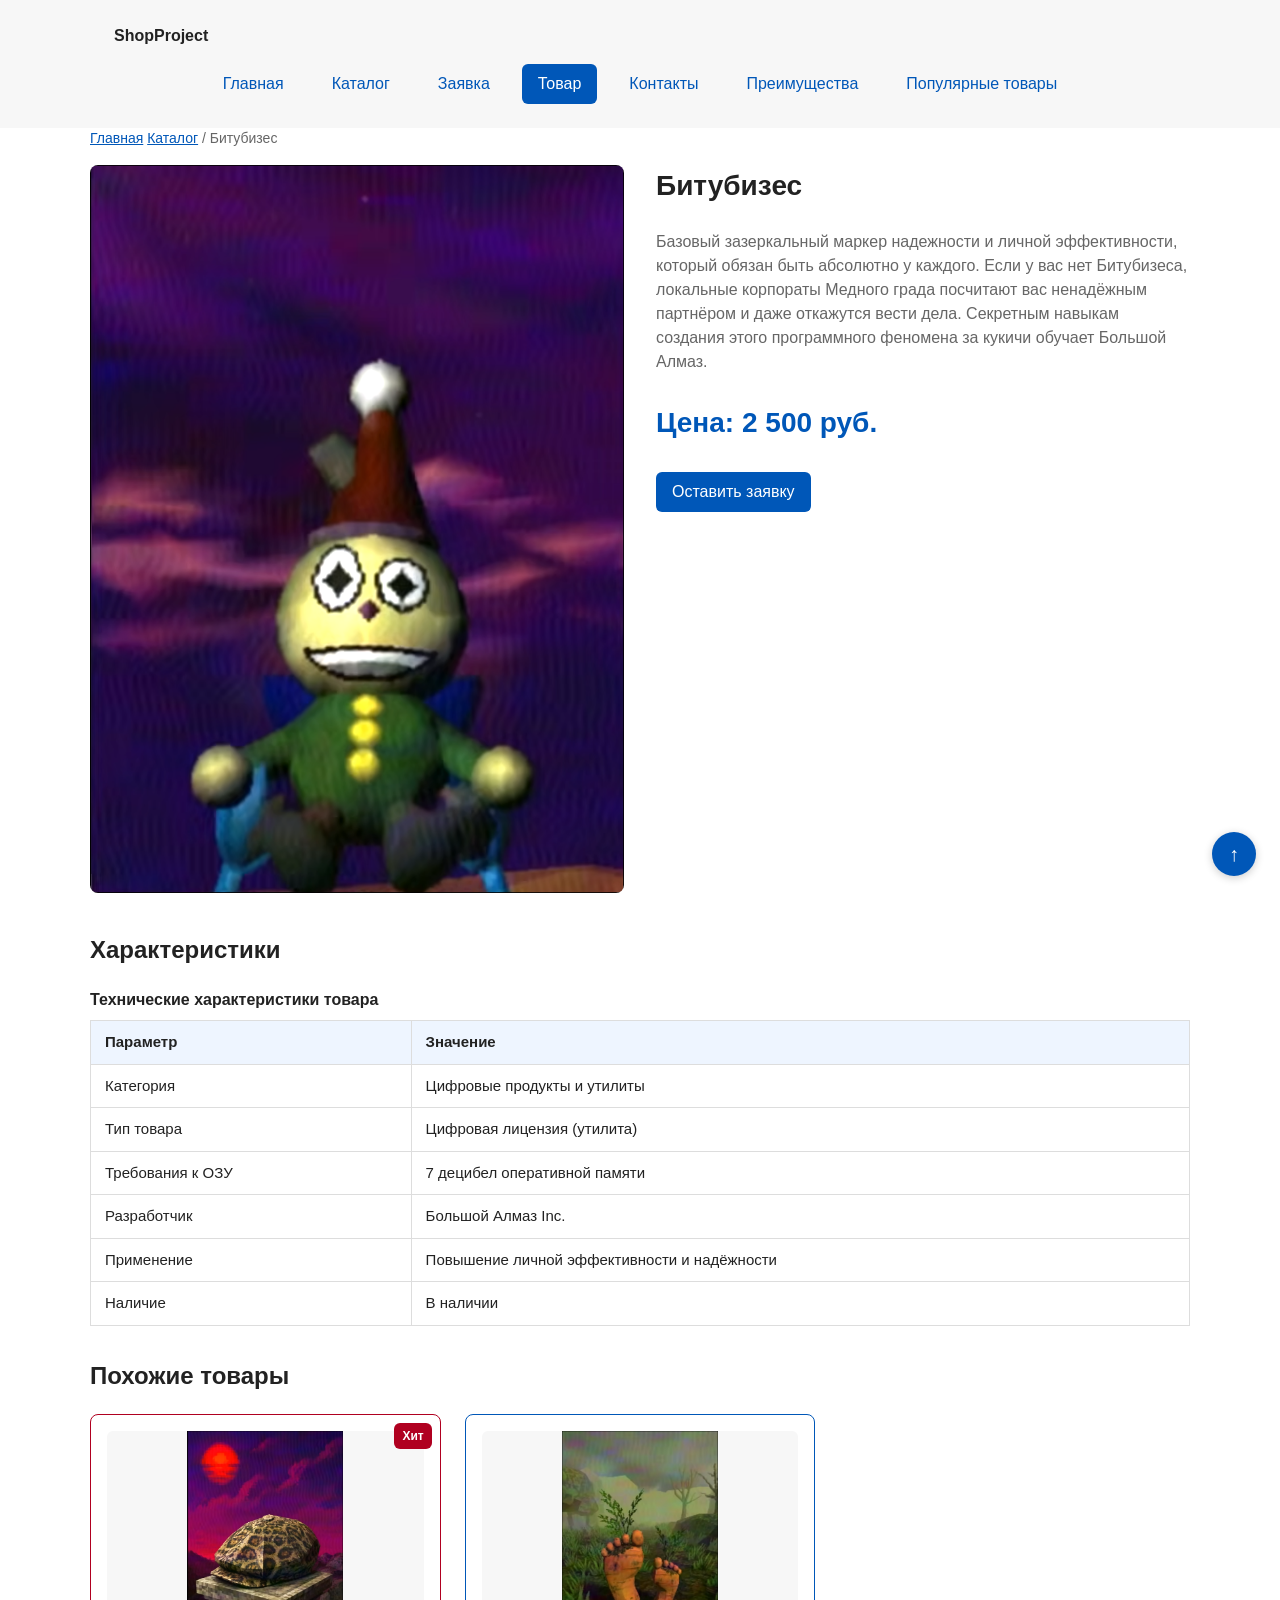
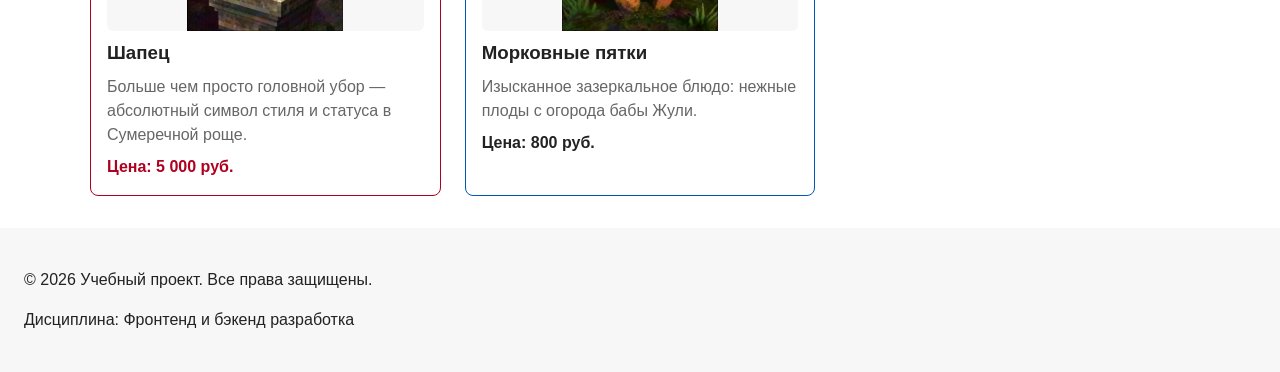
==== bitubisas.html @ 280f4b47 "feat: сделать карточки товаров кликабельными, добавить страницы Битубизес и Морковные пятки - Каждая" ====
<!DOCTYPE html>
<html lang="ru">
<head>
    <meta charset="UTF-8">
    <meta name="viewport" content="width=device-width, initial-scale=1.0">
    <meta name="description" content="Битубизес — цифровая лицензия (утилита) для личной эффективности.">
    <title>Битубизес — Учебный интернет-магазин</title>
    <link rel="stylesheet" href="css/style.css">
    <script src="js/main.js" defer></script>
</head>
<body>
    <header class="site-header">
        <div class="site-header__inner">
            <a class="site-header__logo" href="index.html">ShopProject</a>
            <nav class="site-nav" aria-label="Основная навигация">
                <ul class="site-nav__list">
                    <li class="site-nav__item">
                        <a class="site-nav__link" href="index.html">Главная</a>
                    </li>
                    <li class="site-nav__item">
                        <a class="site-nav__link" href="catalog.html">Каталог</a>
                    </li>
                    <li class="site-nav__item">
                        <a class="site-nav__link" href="order.html">Заявка</a>
                    </li>
                    <li class="site-nav__item">
                        <a class="site-nav__link site-nav__link--active" href="bitubisas.html">Товар</a>
                    </li>
                    <li class="site-nav__item">
                        <a class="site-nav__link" href="contacts.html">Контакты</a>
                    </li>
                    <li class="site-nav__item">
                        <a class="site-nav__link" href="index.html#advantages">Преимущества</a>
                    </li>
                    <li class="site-nav__item">
                        <a class="site-nav__link" href="index.html#popular">Популярные товары</a>
                    </li>
                </ul>
            </nav>
        </div>
    </header>
    <main>
        <nav class="breadcrumbs" aria-label="Хлебные крошки">
            <a class="breadcrumbs__link" href="index.html">Главная</a>
            <a class="breadcrumbs__link" href="catalog.html">Каталог</a>
            <span class="breadcrumbs__current">Битубизес</span>
        </nav>

        <section class="section product-detail">
            <div class="product-detail__inner">
                <div class="product-detail__media">
                    <img
                        class="product-detail__image"
                        src="images/Bitubisas.png"
                        alt="Фото Битубизеса — зазеркального маркера надежности"
                        width="400"
                        height="300"
                    >
                </div>
                <div class="product-detail__info">
                    <h1 class="product-detail__title">Битубизес</h1>
                    <p class="product-detail__description">
                        Базовый зазеркальный маркер надежности и личной эффективности, который
                        обязан быть абсолютно у каждого. Если у вас нет Битубизеса, локальные
                        корпораты Медного града посчитают вас ненадёжным партнёром и даже откажутся
                        вести дела. Секретным навыкам создания этого программного феномена за
                        кукичи обучает Большой Алмаз.
                    </p>

                    <p class="product-detail__price product-detail__price--big">
                        Цена: 2 500 руб.
                    </p>

                    <button
                        class="button button--primary product-detail__order-btn"
                        type="button"
                        data-product="Битубизес"
                    >
                        Оставить заявку
                    </button>
                </div>
            </div>
        </section>

        <section class="section" id="characteristics">
            <h2>Характеристики</h2>
            <table class="product-table">
                <caption>Технические характеристики товара</caption>
                <thead>
                    <tr>
                        <th scope="col">Параметр</th>
                        <th scope="col">Значение</th>
                    </tr>
                </thead>
                <tbody>
                    <tr>
                        <td>Категория</td>
                        <td>Цифровые продукты и утилиты</td>
                    </tr>
                    <tr>
                        <td>Тип товара</td>
                        <td>Цифровая лицензия (утилита)</td>
                    </tr>
                    <tr>
                        <td>Требования к ОЗУ</td>
                        <td>7 децибел оперативной памяти</td>
                    </tr>
                    <tr>
                        <td>Разработчик</td>
                        <td>Большой Алмаз Inc.</td>
                    </tr>
                    <tr>
                        <td>Применение</td>
                        <td>Повышение личной эффективности и надёжности</td>
                    </tr>
                    <tr>
                        <td>Наличие</td>
                        <td>В наличии</td>
                    </tr>
                </tbody>
            </table>
        </section>

        <section class="section">
            <h2>Похожие товары</h2>
            <div class="products-grid">
                <a href="product.html" class="product-card product-card--discount" aria-label="Шапец — 5 000 руб.">
                    <span class="product-card__badge">Хит</span>
                    <img class="product-card__image" src="images/Shapec.png" alt="Шапец — головной убор статуса">
                    <h3 class="product-card__title">Шапец</h3>
                    <p class="product-card__description">Больше чем просто головной убор — абсолютный символ стиля и статуса в Сумеречной роще.</p>
                    <p class="product-card__price">Цена: 5 000 руб.</p>
                </a>
                <a href="morkovnye-piatki.html" class="product-card product-card--featured" aria-label="Морковные пятки — 800 руб.">
                    <img class="product-card__image" src="images/Morkovniy_piatky.png" alt="Морковные пятки — гастрономическое открытие">
                    <h3 class="product-card__title">Морковные пятки</h3>
                    <p class="product-card__description">Изысканное зазеркальное блюдо: нежные плоды с огорода бабы Жули.</p>
                    <p class="product-card__price">Цена: 800 руб.</p>
                </a>
            </div>
        </section>
    </main>

    <!-- Модальное окно заявки -->
    <dialog class="order-dialog" id="order-dialog" aria-labelledby="order-dialog-title">
        <h2 class="order-dialog__title" id="order-dialog-title">Оформление заявки</h2>
        <form class="order-form" id="order-form" action="#" method="post" novalidate>
            <input id="selected-product" name="selected-product" type="hidden">

            <div class="order-form__field">
                <label class="order-form__label" for="order-name">Имя</label>
                <input
                    class="order-form__input"
                    id="order-name"
                    name="name"
                    type="text"
                    placeholder="Введите ваше имя"
                    minlength="2"
                    autocomplete="given-name"
                    required
                >
            </div>

            <div class="order-form__field">
                <label class="order-form__label" for="order-email">E-mail</label>
                <input
                    class="order-form__input"
                    id="order-email"
                    name="email"
                    type="email"
                    placeholder="example@mail.ru"
                    autocomplete="email"
                    required
                >
            </div>

            <div class="order-form__field">
                <label class="order-form__label" for="order-phone">Телефон</label>
                <input
                    class="order-form__input"
                    id="order-phone"
                    name="phone"
                    type="tel"
                    inputmode="tel"
                    placeholder="+7 (900) 000-00-00"
                    pattern="^[\+]?[0-9\s\-\(\)]{10,20}$"
                    required
                >
            </div>

            <div class="order-form__field">
                <label class="order-form__label" for="order-topic">Тема заявки</label>
                <select class="order-form__select" id="order-topic" name="topic" required>
                    <option value="">Выберите тему</option>
                    <option value="product">Заказ товара</option>
                    <option value="consultation">Консультация</option>
                    <option value="delivery">Доставка</option>
                </select>
            </div>

            <div class="order-form__field">
                <label class="order-form__label" for="order-comment">Комментарий</label>
                <textarea
                    class="order-form__textarea"
                    id="order-comment"
                    name="comment"
                    rows="4"
                    placeholder="Укажите дополнительную информацию"
                ></textarea>
            </div>

            <div class="order-form__field order-form__field--checkbox">
                <label>
                    <input
                        id="order-agreement"
                        name="agreement"
                        type="checkbox"
                        required
                    >
                    Я согласен на обработку данных
                </label>
            </div>

            <div class="order-form__actions">
                <button class="button button--secondary" type="button" id="close-order-dialog">Закрыть</button>
                <button class="button button--primary" type="submit">Отправить заявку</button>
            </div>
        </form>
    </dialog>

    <p class="success-message" id="success-message" hidden>
        Форма успешно отправлена!
    </p>

    <a class="scroll-top" href="#" aria-label="Наверх">↑</a>

    <footer class="site-footer">
        <p>&copy; 2026 Учебный проект. Все права защищены.</p>
        <p>Дисциплина: Фронтенд и бэкенд разработка</p>
    </footer>
</body>
</html>
---- css/style.css ----
/* ===============================
1. Переменные проекта
=============================== */

:root {
  /* Основные цвета проекта */
  --color-bg: #ffffff;
  --color-text: #222222;
  --color-muted: #666666;
  --color-primary: #0057b8;
  --color-primary-dark: #003f86;
  --color-border: #dddddd;
  --color-surface: #f7f7f7;
  --color-surface-accent: #eef5ff;
  --color-danger: #b00020;
  --color-success: #168a2f;
  --color-success-bg: #eefaf0;
  --color-white: #ffffff;

  /* Отступы */
  --space-xs: 4px;
  --space-sm: 8px;
  --space-md: 16px;
  --space-lg: 24px;
  --space-xl: 32px;

  /* Скругления */
  --radius-sm: 6px;
  --radius-md: 8px;
  --radius-lg: 12px;

  /* Размеры */
  --container-width: 1100px;
}

/* ===============================
2. Базовые стили
=============================== */

* {
  box-sizing: border-box;
}

body {
  margin: 0;
  font-family: Arial, sans-serif;
  line-height: 1.5;
  color: var(--color-text);
  background-color: var(--color-bg);
}

/* ===============================
3. БЭМ-компоненты
=============================== */

/* --- Шапка сайта (site-header) --- */

.site-header {
  background-color: var(--color-surface);
  position: sticky;
  top: 0;
  z-index: 100;
}

.site-header__inner {
  max-width: var(--container-width);
  margin: 0 auto;
  padding: var(--space-lg);
}

.site-header__logo {
  font-weight: 700;
  color: var(--color-text);
  text-decoration: none;
}

/* --- Навигация (site-nav) --- */

.site-nav__list {
  display: flex;
  flex-wrap: wrap;
  justify-content: center;
  align-items: center;
  gap: var(--space-md);
  padding: 0;
  margin: var(--space-md) 0 0;
  list-style: none;
}

.site-nav__link {
  display: inline-block;
  padding: var(--space-sm) var(--space-md);
  color: var(--color-primary);
  text-decoration: none;
  border-radius: var(--radius-sm);
}

.site-nav__link:hover {
  color: var(--color-white);
  background-color: var(--color-primary);
}

.site-nav__link:focus-visible {
  outline: 2px solid var(--color-primary);
  outline-offset: 3px;
}

.site-nav__link--active {
  color: var(--color-white);
  background-color: var(--color-primary);
}

/* --- Кнопки (button) --- */

.button {
  display: inline-block;
  padding: var(--space-sm) var(--space-md);
  border: none;
  border-radius: var(--radius-sm);
  font: inherit;
  text-decoration: none;
  cursor: pointer;
}

.button--primary {
  color: var(--color-white);
  background-color: var(--color-primary);
}

.button--primary:hover {
  background-color: var(--color-primary-dark);
}

.button--secondary {
  color: var(--color-primary);
  background-color: transparent;
  border: 1px solid var(--color-primary);
}

.button--secondary:hover {
  color: var(--color-white);
  background-color: var(--color-primary);
}

.button:focus-visible {
  outline: 2px solid var(--color-primary);
  outline-offset: 3px;
}

.button:disabled,
.button--disabled {
  opacity: 0.6;
  cursor: not-allowed;
}

/* --- Хлебные крошки (breadcrumbs) --- */

.breadcrumbs {
  max-width: var(--container-width);
  margin: 0 auto var(--space-md);
  font-size: 14px;
  color: var(--color-muted);
}

.breadcrumbs__link {
  color: var(--color-primary);
}

.breadcrumbs__current::before {
  content: " / ";
  color: var(--color-muted);
}

/* --- Hero-секция (hero) --- */

.hero {
  max-width: var(--container-width);
  margin: 0 auto var(--space-xl);
  padding: var(--space-xl) var(--space-lg);
  background-color: var(--color-surface-accent);
  border-radius: var(--radius-lg);
}

/* --- Секции (section) --- */

.section {
  max-width: var(--container-width);
  margin: 0 auto var(--space-xl);
}

/* --- Карточка товара (product-card) --- */

.product-card {
  display: flex;
  flex-direction: column;
  gap: var(--space-sm);
  padding: var(--space-md);
  border: 1px solid var(--color-border);
  border-radius: var(--radius-md);
  background-color: var(--color-bg);
  position: relative;
  text-decoration: none;
  color: inherit;
}

.product-card:hover {
  border-color: var(--color-primary);
  box-shadow: 0 4px 12px rgba(0, 87, 184, 0.15);
}

.product-card__image {
  width: 100%;
  height: auto;
  max-height: 200px;
  object-fit: contain;
  border-radius: var(--radius-sm);
  background-color: var(--color-surface);
}

.product-card--featured {
  border-color: var(--color-primary);
}

.product-card--discount {
  border-color: var(--color-danger);
}

.product-card__title {
  margin: 0;
  color: var(--color-text);
}

.product-card__description {
  margin: 0;
  color: var(--color-muted);
}

.product-card__price {
  margin: 0;
  font-weight: 700;
}

.product-card--discount .product-card__price {
  color: var(--color-danger);
}

.product-card__button {
  margin-top: auto;
  align-self: flex-start;
}

/* --- Бейдж карточки товара --- */

.product-card__badge {
  position: absolute;
  top: var(--space-sm);
  right: var(--space-sm);
  padding: 4px 8px;
  font-size: 12px;
  font-weight: 700;
  color: var(--color-white);
  background-color: var(--color-danger);
  border-radius: var(--radius-sm);
}

/* --- Сетка товаров (products-grid) --- */

.products-grid {
  display: grid;
  grid-template-columns: repeat(3, 1fr);
  gap: var(--space-lg);
}

/* --- Таблица (product-table) --- */

.product-table {
  width: 100%;
  border-collapse: collapse;
  font-size: 15px;
}

.product-table caption {
  text-align: left;
  font-weight: 700;
  font-size: 16px;
  padding-bottom: var(--space-sm);
  color: var(--color-text);
}

.product-table th,
.product-table td {
  padding: 10px 14px;
  border: 1px solid var(--color-border);
  text-align: left;
}

.product-table thead {
  background-color: var(--color-surface-accent);
}

.product-table th {
  font-weight: 700;
  color: var(--color-text);
}

/* --- Сетка каталога (catalog-layout) --- */

.catalog-layout {
  max-width: var(--container-width);
  margin: 0 auto var(--space-xl);
  display: grid;
  grid-template-columns: 260px 1fr;
  grid-template-areas: "filters products";
  gap: var(--space-lg);
}

.catalog-filters {
  grid-area: filters;
  padding: var(--space-md);
  border: 1px solid var(--color-border);
  border-radius: var(--radius-md);
  background-color: var(--color-surface);
}

.catalog-products {
  grid-area: products;
}

/* --- Фильтры (filters-form) --- */

.filters-form {
  display: grid;
  gap: var(--space-md);
}

.filters-form fieldset {
  margin: 0;
  padding: var(--space-md);
  border: 1px solid var(--color-border);
  border-radius: var(--radius-sm);
}

.filters-form legend {
  font-weight: 700;
}

.filters-form label {
  display: block;
  margin-bottom: var(--space-sm);
}

.filters-form input[type="number"] {
  width: 100%;
  padding: 8px 10px;
  border: 1px solid var(--color-border);
  border-radius: var(--radius-sm);
  font: inherit;
}

/* --- Боковая информация (aside-info) --- */

.aside-info {
  max-width: var(--container-width);
  margin: 0 auto var(--space-xl);
  padding: var(--space-md);
  border-left: 4px solid var(--color-primary);
  background-color: var(--color-surface);
}

/* --- Модальное окно (order-dialog) --- */

.order-dialog {
  width: min(100% - 32px, 560px);
  padding: var(--space-lg);
  border: none;
  border-radius: var(--radius-lg);
}

.order-dialog::backdrop {
  background-color: rgba(0, 0, 0, 0.5);
}

.order-dialog__title {
  margin-top: 0;
}

/* --- Форма заявки (order-form) --- */

.order-form__field {
  margin-bottom: var(--space-md);
}

.order-form__label {
  display: block;
  margin-bottom: var(--space-xs);
}

.order-form__input,
.order-form__select,
.order-form__textarea {
  width: 100%;
  padding: 10px 12px;
  border: 1px solid var(--color-border);
  border-radius: var(--radius-sm);
  font: inherit;
}

.order-form__input:hover,
.order-form__select:hover,
.order-form__textarea:hover {
  border-color: var(--color-primary);
}

.order-form__input:focus-visible,
.order-form__select:focus-visible,
.order-form__textarea:focus-visible {
  outline: 2px solid var(--color-primary);
  outline-offset: 3px;
}

.order-form__actions {
  display: flex;
  gap: var(--space-md);
  margin-top: var(--space-lg);
}

/* ===============================
4. Подвал сайта (site-footer)
=============================== */

.site-footer {
  background-color: var(--color-surface);
  padding: var(--space-lg);
}

/* ===============================
5. Сообщения об успехе
=============================== */

.success-message {
  max-width: var(--container-width);
  margin: var(--space-lg) auto;
  padding: var(--space-md);
  border-left: 4px solid var(--color-success);
  background-color: var(--color-success-bg);
}

/* ===============================
6. Навигация и якорные ссылки
=============================== */

html {
  scroll-behavior: smooth;
}

a {
  color: var(--color-primary);
}

a:hover {
  color: var(--color-primary-dark);
}

a:focus-visible {
  outline: 2px solid var(--color-primary);
  outline-offset: 3px;
}

:target {
  outline: 2px dashed var(--color-primary);
  outline-offset: 4px;
}

/* ===============================
7. Страница карточки товара
=============================== */

.product-detail__inner {
  display: grid;
  grid-template-columns: 1fr 1fr;
  gap: var(--space-xl);
}

.product-detail__image {
  width: 100%;
  height: auto;
  border-radius: var(--radius-md);
  background-color: var(--color-surface);
}

.product-detail__title {
  margin-top: 0;
  font-size: 28px;
}

.product-detail__description {
  color: var(--color-muted);
}

.product-detail__price {
  font-size: 24px;
  font-weight: 700;
  color: var(--color-primary);
}

.product-detail__price--big {
  font-size: 28px;
}

/* ===============================
8. Страница заявки (order-page)
=============================== */

.order-page__form {
  max-width: 600px;
  margin-top: var(--space-lg);
}

/* ===============================
9. Кнопка «Наверх» (scroll-top)
=============================== */

.scroll-top {
  position: fixed;
  bottom: var(--space-lg);
  right: var(--space-lg);
  width: 44px;
  height: 44px;
  border-radius: 50%;
  display: flex;
  align-items: center;
  justify-content: center;
  font-size: 20px;
  color: var(--color-white);
  background-color: var(--color-primary);
  border: none;
  cursor: pointer;
  text-decoration: none;
  z-index: 200;
  box-shadow: 0 2px 8px rgba(0, 0, 0, 0.2);
}

.scroll-top:hover {
  background-color: var(--color-primary-dark);
}

/* ===============================
10. Адаптивность сетки товаров
=============================== */

@media (max-width: 768px) {
  .products-grid {
    grid-template-columns: repeat(2, 1fr);
  }

  .product-detail__inner {
    grid-template-columns: 1fr;
  }

  .catalog-layout {
    grid-template-columns: 1fr;
  }

  .filters-form fieldset {
    display: flex;
    flex-wrap: wrap;
    gap: var(--space-md);
  }
}

@media (max-width: 480px) {
  .products-grid {
    grid-template-columns: 1fr;
  }
}
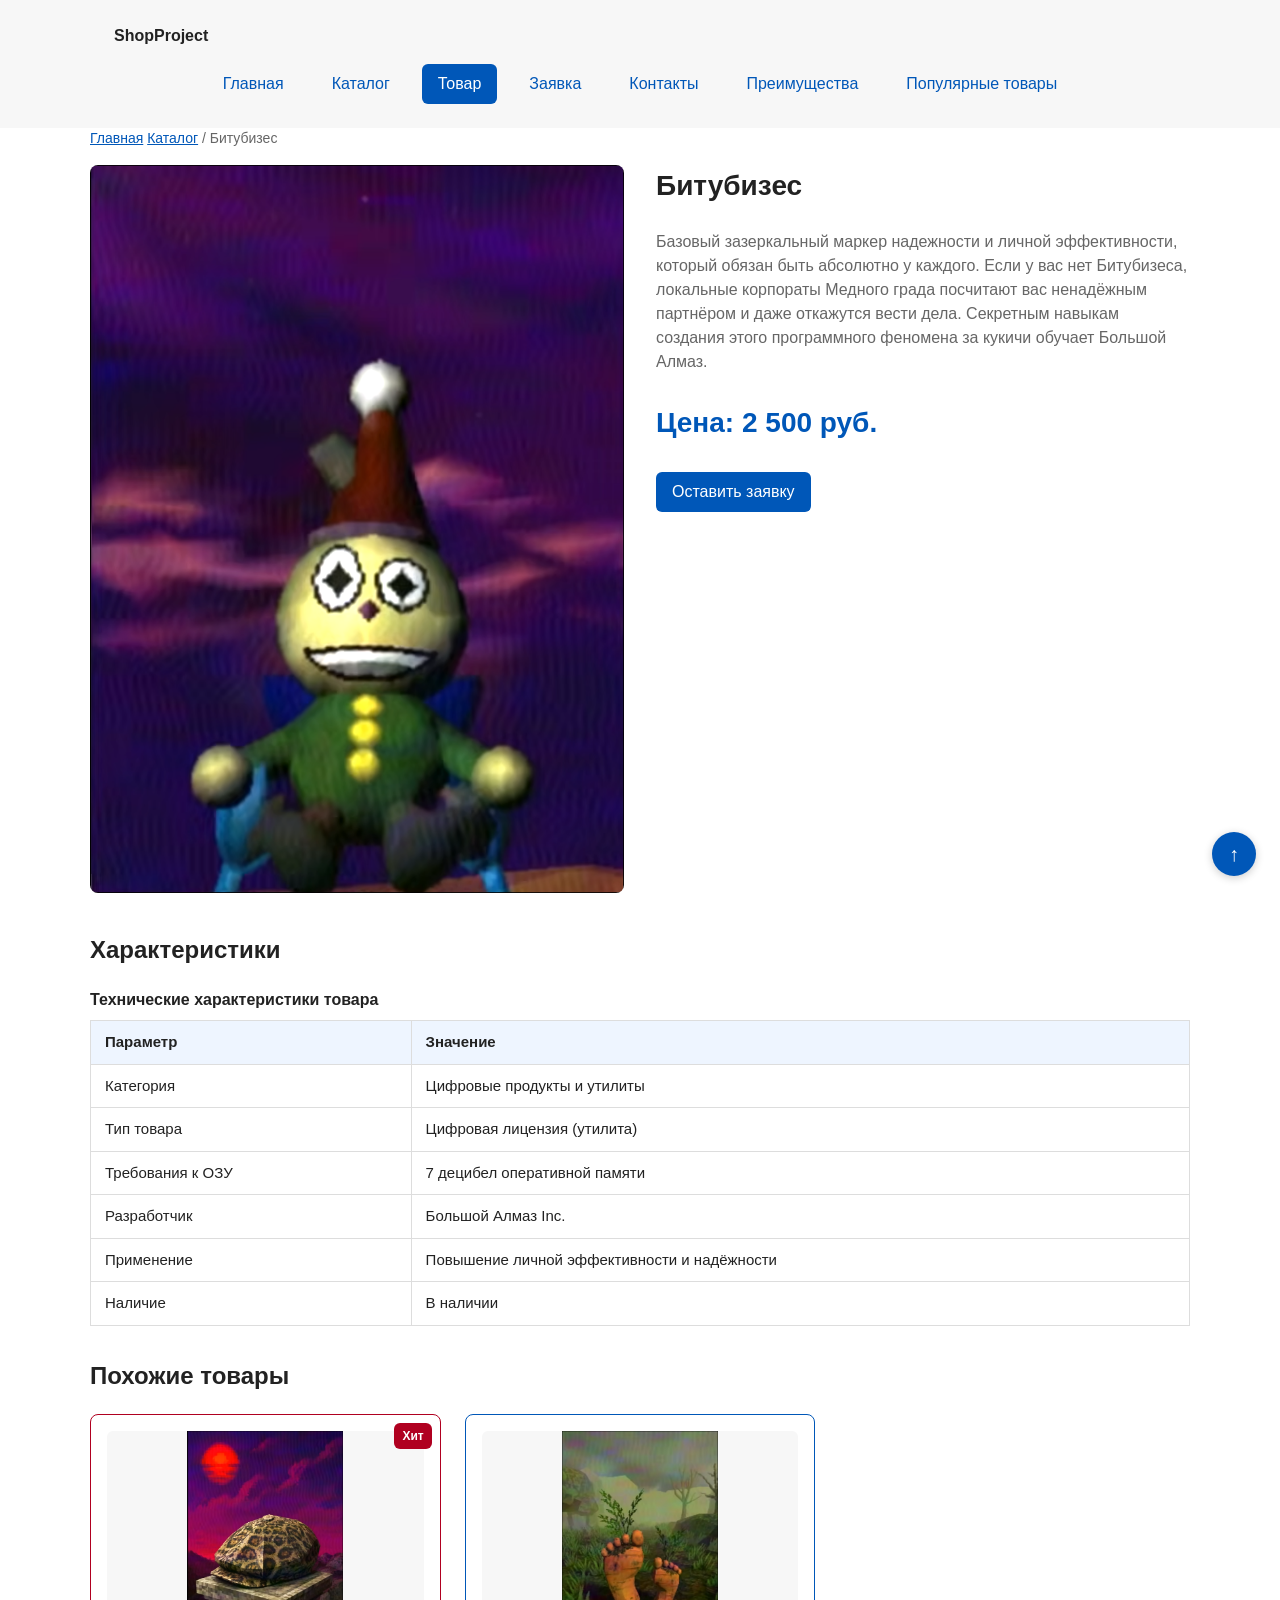
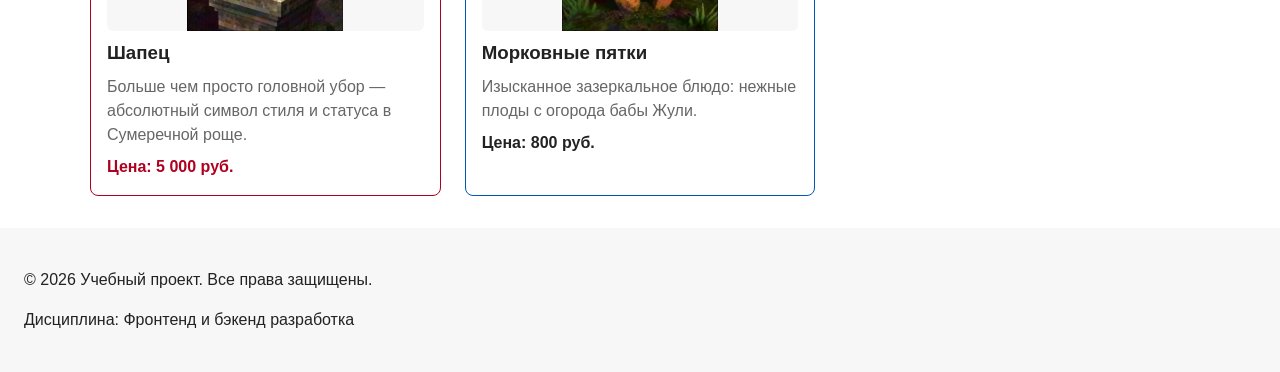
==== commit b300dd0b: "fix: выровнять навигацию — «Товар» всегда 3-я ссылка на всех страницах" ====
--- a/bitubisas.html
+++ b/bitubisas.html
@@ -21,10 +21,10 @@
                         <a class="site-nav__link" href="catalog.html">Каталог</a>
                     </li>
                     <li class="site-nav__item">
+                        <a class="site-nav__link site-nav__link--active" href="bitubisas.html">Товар</a>
+                    </li>
+                    <li class="site-nav__item">
                         <a class="site-nav__link" href="order.html">Заявка</a>
-                    </li>
-                    <li class="site-nav__item">
-                        <a class="site-nav__link site-nav__link--active" href="bitubisas.html">Товар</a>
                     </li>
                     <li class="site-nav__item">
                         <a class="site-nav__link" href="contacts.html">Контакты</a>
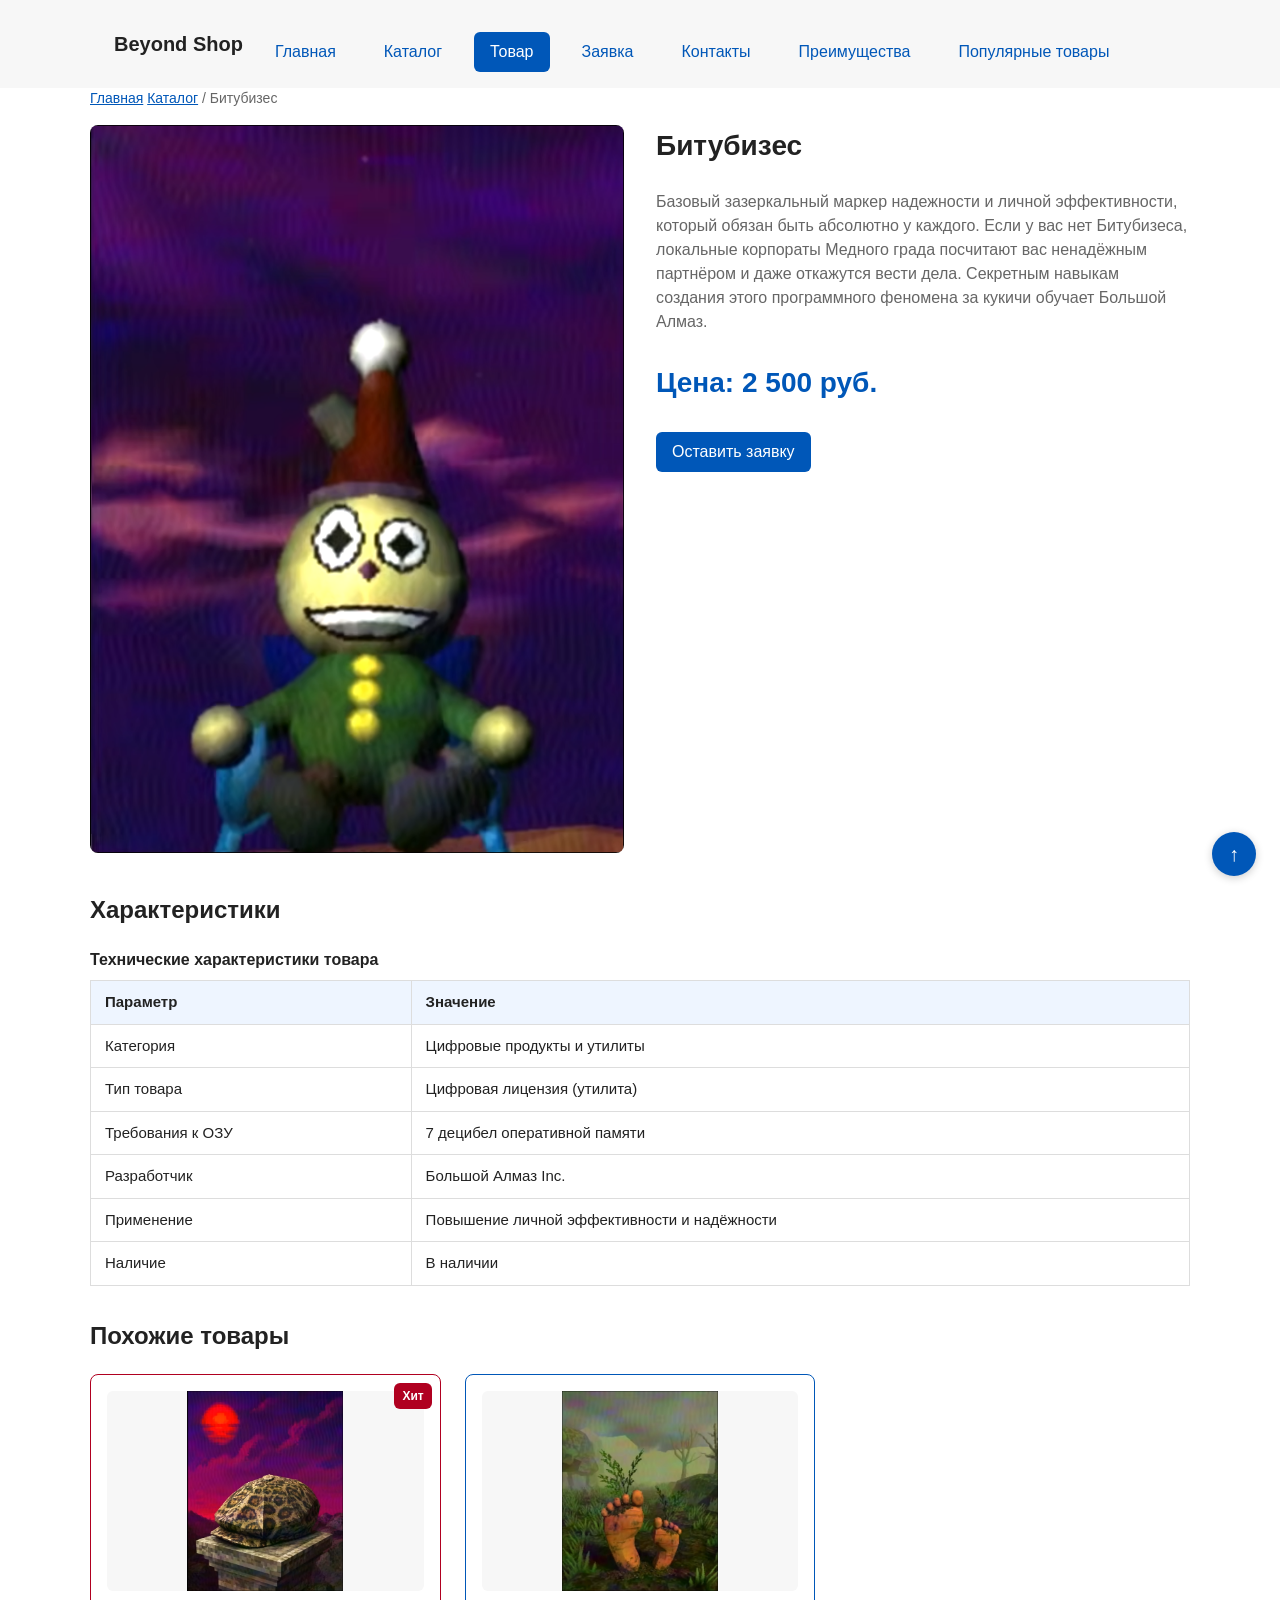
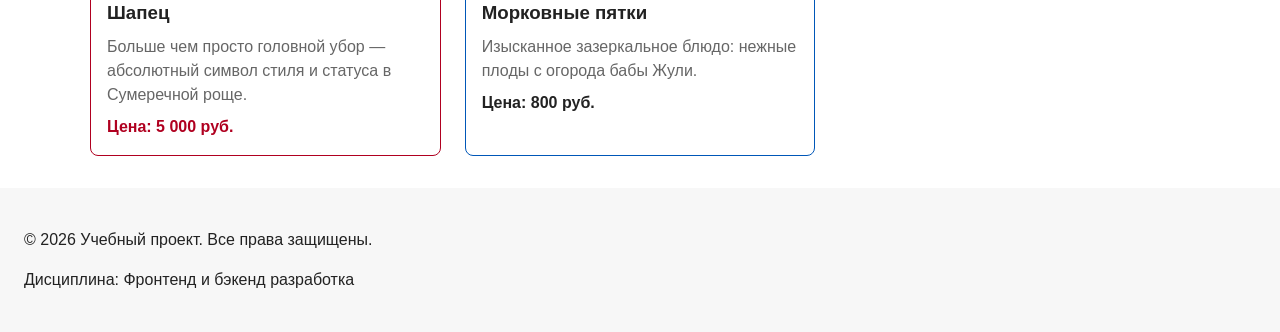
==== commit 34239f9a: "feat: rebrand site, add favicon, feedback form on contacts page - Rename project from "ShopProject" " ====
--- a/bitubisas.html
+++ b/bitubisas.html
@@ -4,14 +4,15 @@
     <meta charset="UTF-8">
     <meta name="viewport" content="width=device-width, initial-scale=1.0">
     <meta name="description" content="Битубизес — цифровая лицензия (утилита) для личной эффективности.">
-    <title>Битубизес — Учебный интернет-магазин</title>
+    <title>Битубизес — Beyond Shop</title>
     <link rel="stylesheet" href="css/style.css">
+    <link rel="icon" type="image/svg+xml" href="/favicon.svg">
     <script src="js/main.js" defer></script>
 </head>
 <body>
     <header class="site-header">
         <div class="site-header__inner">
-            <a class="site-header__logo" href="index.html">ShopProject</a>
+            <a class="site-header__logo" href="index.html">Beyond Shop</a>
             <nav class="site-nav" aria-label="Основная навигация">
                 <ul class="site-nav__list">
                     <li class="site-nav__item">
--- a/css/style.css
+++ b/css/style.css
@@ -65,13 +65,19 @@
 .site-header__inner {
   max-width: var(--container-width);
   margin: 0 auto;
-  padding: var(--space-lg);
+  padding: var(--space-md) var(--space-lg);
+  display: flex;
+  flex-wrap: wrap;
+  align-items: center;
+  gap: var(--space-md);
 }
 
 .site-header__logo {
   font-weight: 700;
   color: var(--color-text);
   text-decoration: none;
+  font-size: 20px;
+  white-space: nowrap;
 }
 
 /* --- Навигация (site-nav) --- */
@@ -545,7 +551,63 @@
 }
 
 /* ===============================
-10. Адаптивность сетки товаров
+10. Форма обратной связи (feedback-form)
+=============================== */
+
+.feedback-form__field {
+  margin-bottom: var(--space-md);
+}
+
+.feedback-form__label {
+  display: block;
+  margin-bottom: var(--space-xs);
+  font-weight: 600;
+}
+
+.feedback-form__input,
+.feedback-form__select,
+.feedback-form__textarea {
+  width: 100%;
+  padding: 10px 12px;
+  border: 1px solid var(--color-border);
+  border-radius: var(--radius-sm);
+  font: inherit;
+}
+
+.feedback-form__input:hover,
+.feedback-form__select:hover,
+.feedback-form__textarea:hover {
+  border-color: var(--color-primary);
+}
+
+.feedback-form__input:focus-visible,
+.feedback-form__select:focus-visible,
+.feedback-form__textarea:focus-visible {
+  outline: 2px solid var(--color-primary);
+  outline-offset: 3px;
+}
+
+.feedback-form__field--checkbox label {
+  display: flex;
+  align-items: flex-start;
+  gap: var(--space-sm);
+  font-weight: 400;
+  cursor: pointer;
+}
+
+.feedback-form__field--checkbox input[type="checkbox"] {
+  margin-top: 4px;
+  width: 18px;
+  height: 18px;
+  flex-shrink: 0;
+}
+
+.feedback-form__actions {
+  margin-top: var(--space-lg);
+}
+
+/* ===============================
+11. Адаптивность сетки товаров
 =============================== */
 
 @media (max-width: 768px) {
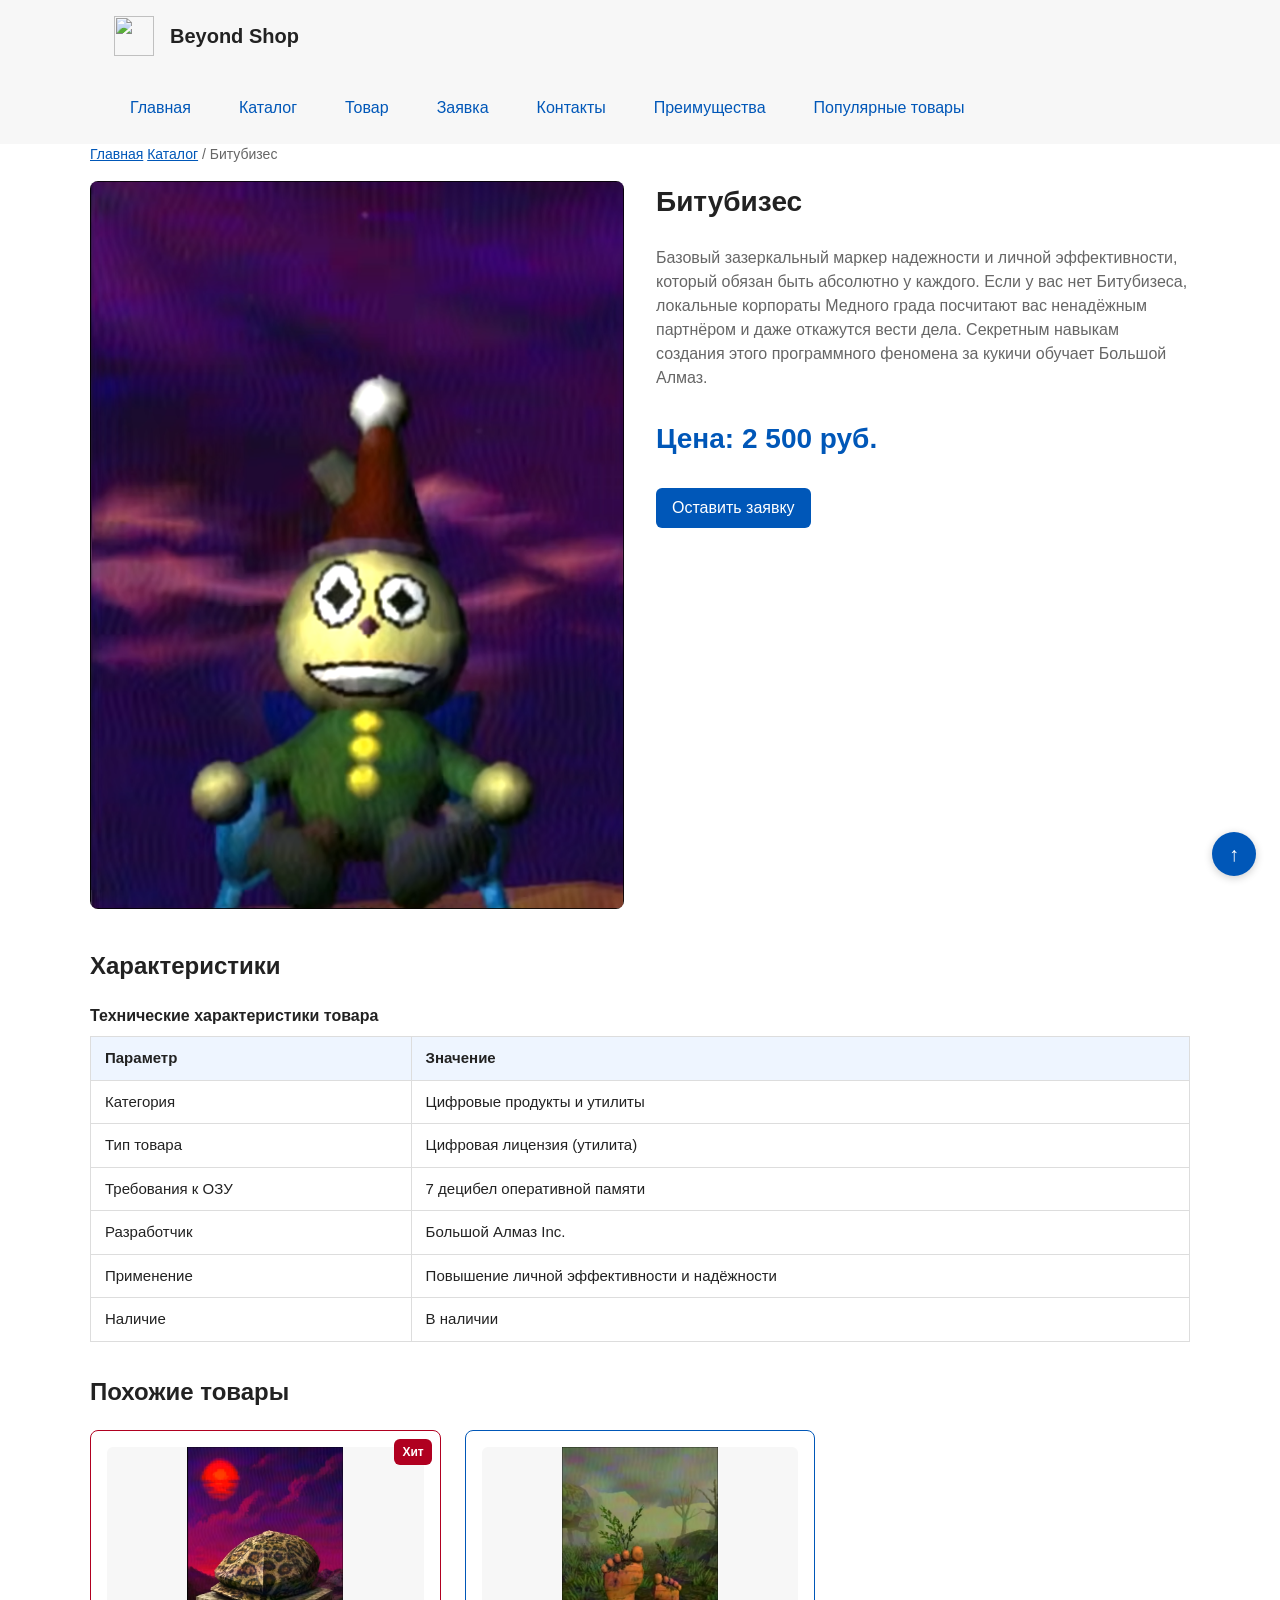
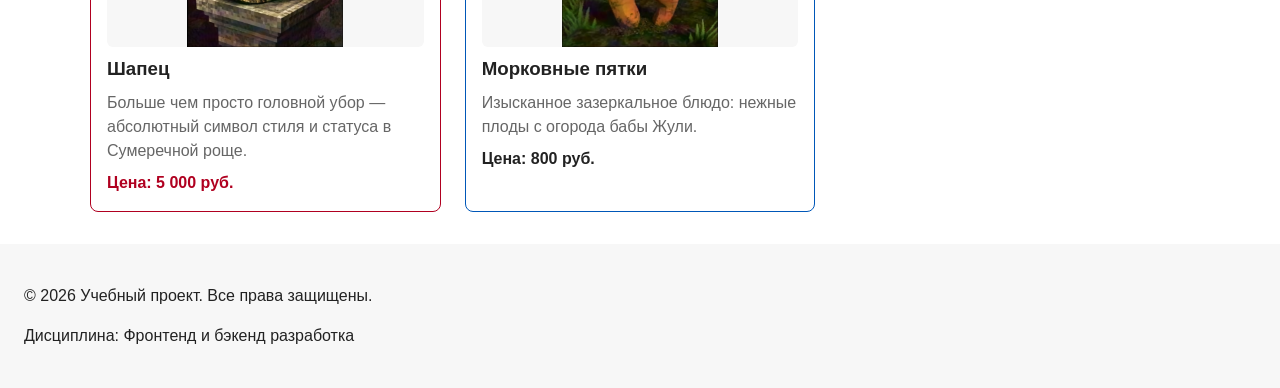
==== commit c4d59d39: "feat: extract header to partial, increase icon size, add active nav logic - Create partials/header.h" ====
--- a/bitubisas.html
+++ b/bitubisas.html
@@ -10,36 +10,7 @@
     <script src="js/main.js" defer></script>
 </head>
 <body>
-    <header class="site-header">
-        <div class="site-header__inner">
-            <a class="site-header__logo" href="index.html">Beyond Shop</a>
-            <nav class="site-nav" aria-label="Основная навигация">
-                <ul class="site-nav__list">
-                    <li class="site-nav__item">
-                        <a class="site-nav__link" href="index.html">Главная</a>
-                    </li>
-                    <li class="site-nav__item">
-                        <a class="site-nav__link" href="catalog.html">Каталог</a>
-                    </li>
-                    <li class="site-nav__item">
-                        <a class="site-nav__link site-nav__link--active" href="bitubisas.html">Товар</a>
-                    </li>
-                    <li class="site-nav__item">
-                        <a class="site-nav__link" href="order.html">Заявка</a>
-                    </li>
-                    <li class="site-nav__item">
-                        <a class="site-nav__link" href="contacts.html">Контакты</a>
-                    </li>
-                    <li class="site-nav__item">
-                        <a class="site-nav__link" href="index.html#advantages">Преимущества</a>
-                    </li>
-                    <li class="site-nav__item">
-                        <a class="site-nav__link" href="index.html#popular">Популярные товары</a>
-                    </li>
-                </ul>
-            </nav>
-        </div>
-    </header>
+    <div id="header-placeholder"></div>
     <main>
         <nav class="breadcrumbs" aria-label="Хлебные крошки">
             <a class="breadcrumbs__link" href="index.html">Главная</a>
--- a/css/style.css
+++ b/css/style.css
@@ -73,11 +73,20 @@
 }
 
 .site-header__logo {
+  display: inline-flex;
+  align-items: center;
+  gap: var(--space-sm);
   font-weight: 700;
   color: var(--color-text);
   text-decoration: none;
   font-size: 20px;
   white-space: nowrap;
+}
+
+.site-header__icon {
+  width: 40px;
+  height: 40px;
+  flex-shrink: 0;
 }
 
 /* --- Навигация (site-nav) --- */
